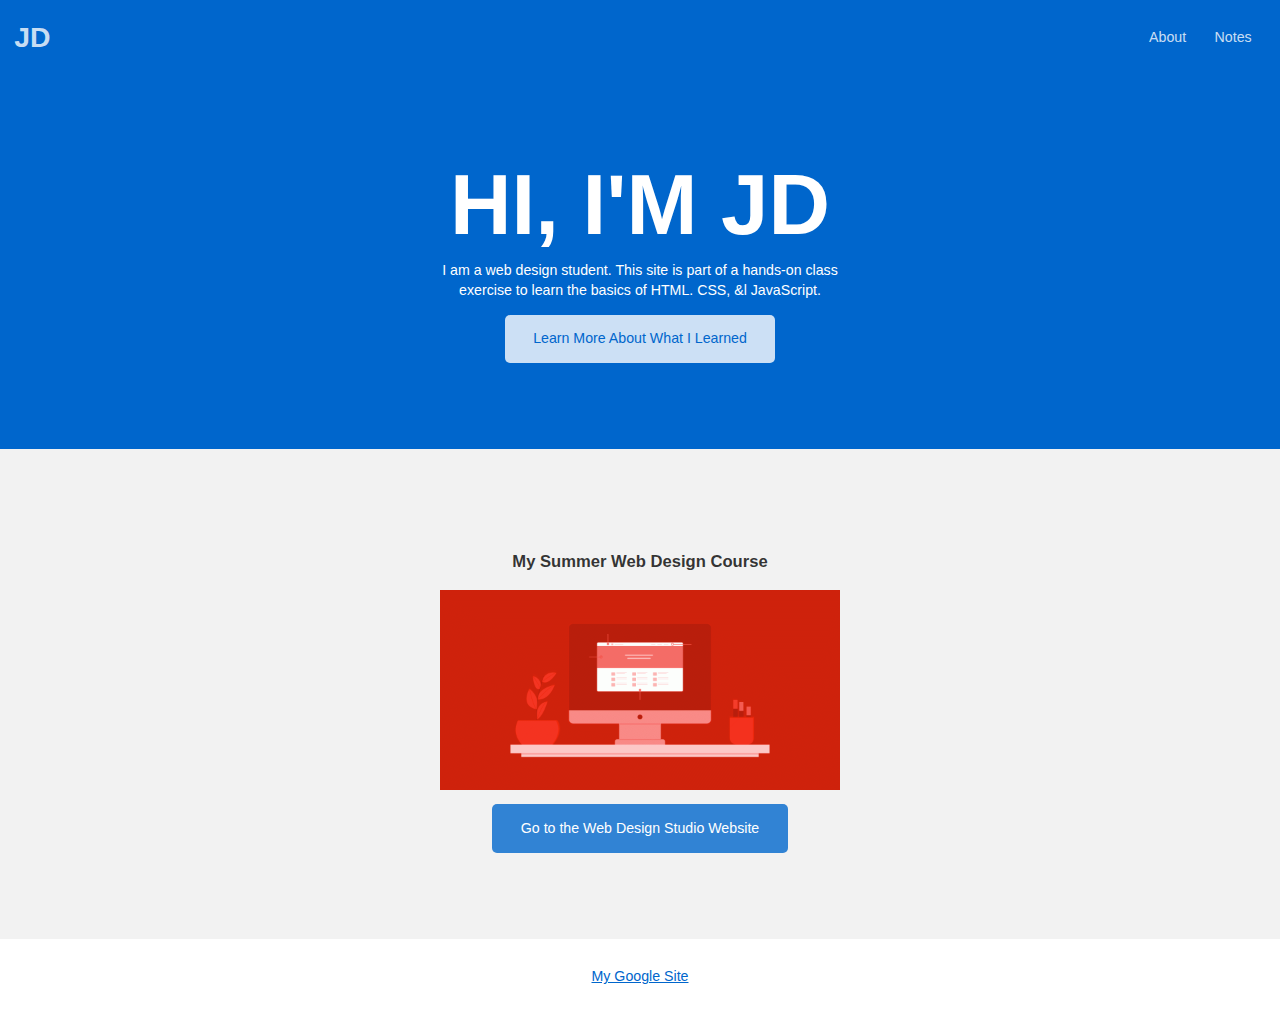
==== index.html @ b34fc619 "added files" ====
<!doctype html>
<html lang="en">

<head>
    <meta charset="utf-8" />
    <title>John Doe</title>
    <meta name="description"
        content="This is an example student website for John Doe, a fictional web design student." />
    <meta name="viewport" content="width=device-width, initial-scale=1" />
    <meta http-equiv="X-UA-Compatible" content="ie=edge" />
    <link href="css/style.css" rel="stylesheet" type="text/css" />
</head>

<body>
    <header>
        <div class="site-id">
            <h1><a href="index.html">JD</a></h1>
        </div>
        <nav class="site-nav">
            <ul>
                <li><a href="about.html">About</a></li>
                <li><a href="notes.html">Notes</a></li>
            </ul>
        </nav>
    </header>
    <main>
        <section class="hero">
            <h2>Hi, I'm JD</h2>
            <p>I am a web design student. This site is part of a hands-on class exercise to learn the basics of HTML. CSS, &ampl JavaScript.</p>
            <a href="about.html" class="button dark">Learn More About What I Learned</a>
        </section>
        <section class="courses">
            <h3>My Summer Web Design Course</h3>
            <ul>
                <li><a href="https://creativemedia.space/web-design-studio/"><img src="images/webdesignstudio-4x2-featured.gif" alt="Web Design Studio class illustrated thumb image of a website displayed on a computer monitor on a desk."></a>
                    <a href="https://creativemedia.space/web-design-studio/" class="button">Go to the Web Design Studio Website</a>
                </li>
            </ul>
        </section>
    </main>

    <footer>
        <nav class="social-nav">
            <ul>
                <li><a href="https://sites.google.com/view/jddesigns/home">My Google Site</a></li>
            </ul>
        </nav>
    </footer>
</body>

</html>
---- css/style.css ----
/* GLOBAL RESET */
* { box-sizing: border-box; }
body { margin: 0; }

/* GLOBAL COLORS */
body { color: rgba(0, 0, 0, 0.8); }
a { color: rgba(0, 102, 204, 1); }
a:hover { color: rgba(0, 51, 153, 1); }

/* GLOBAL TYPOGRAPHY */
body {
  font-family: Helvetica, Arial, sans-serif;
  font-size: 88.75%; /* 14px */
  line-height: 1.4;
}

/* RESPONSIVE IMAGES */
img {
    max-width: 100%;
    height: auto;
}

/* BUTTONS */
.button {
    display: inline-block;
    padding: 1em 2em;
    text-decoration: none;
    background-color: rgba(0, 102, 204, .8);
    color: white;
    border-radius: 5px;
}
.button:hover {
    background-color: rgba(0, 102, 204, 1);
    color: white;
}
.button.dark {
    color: rgba(0, 102, 204, 1);
    background-color: rgba(255, 255, 255,.8);
}
.button.dark:hover {
    background-color: rgba(255, 255, 255,1);
}

/* SITE STRUCTURE */

header {
    background-color: rgba(0, 102, 204, 1);
    color: rgba(0, 0, 0, 0.8); 
    padding: 1em;
    display: grid;
    grid-template-columns: 1fr 1fr;
    align-items: center;
}

header a {
    color: rgba(255, 255, 255, 0.8);
    text-decoration: none;
}

header a:hover {
    color: rgba(255, 255, 255, 1);
}


/* SITE ID */
.site-id h1 {
    margin: 0;
}

/* SITE NAV */
.site-nav ul {
    display: flex;
    justify-content: flex-end;
    margin: 0;
    padding: 0;
    list-style: none;
}

.site-nav  a {
    display: block;
    padding: 1em;
}

/* MAIN */
main {
    background: rgba(0,0,0,.05);
}

/* HERO SECTION */
.hero {
    background-color: rgba(0, 102, 204, 1);
    text-align: center;
    color: white;
    padding: 6em 1em;
}

.hero h2 {
    font-size: 6em;
    line-height: 1;
    text-transform: uppercase;
    margin: 0 auto;
}

.hero p {
    max-width: 30em;
    margin: 1em auto;
}

/* COURSES SECTION */
.courses {
    padding: 6em 1em;
    display: grid;
    justify-content: center;
    text-align: center;
}

.courses ul {
    max-width: 400px;
    margin: 0 auto;
    padding: 0;
    list-style: none;
}

.courses img{
    display: block;
    margin-bottom: 1em;
}

/* FOOTER */
footer {
    border-top: 1px solid rgba(0,0,0,.05);
    padding: 1em;
}

/* SOCIAL NAV */
.social-nav ul {
    margin: 0;
    padding: 0;
    display: flex;
    justify-content: center;
    list-style: none;
}

.social-nav  a {
    display: block;
    padding: 1em;
}

/* LAYOUT */
.container {
    max-width: 1000px;
    margin: 0 auto;
}

section {
    padding: 3em 1em;
}

/* SIDEBAR/ASIDE */
aside {
    padding: 2em 0;
  }
  
@media (min-width: 768px) {
    .two-col-sidebar {
        display: grid;
        grid-template-columns: 20em auto;
    }
    .two-col-sidebar aside {
        border-right: 1px solid rgba(0, 0, 0, 0.1);
        margin: 0 3em 2em 0;
        padding: .3em 2em 0 0;
    }
}

/* SUB PAGES */
.page-sub .hero {
    background-color:rgba(0, 0, 0, 0.1);
    color: rgba(0, 0, 0, 0.8);
}

/* COURSE PAGES WITH MULTIPLE PROJECT LISTS */
.coursework {
    padding: 3em 1em;
    display: flex;
    justify-content: center;
    flex-wrap: wrap;
}

.coursework-subsection {
    margin: 2em;
}

/* CODE BLOCKS */

pre code {
    width: 100%;
    display: block;
    border: 1px solid #ddd;
    background-color: #fff;
    padding: 1em 3em;
    margin-bottom: 1em;
    line-height: 1.5;
  }

.markup-box {
    border: 1px solid #ddd;
    border-radius: 5px;
    background-color: #fff;
    padding: 1em 3em;
    margin-bottom: 1em;
}

/* DEFINITION LISTS */
dt {
    font-weight: bold;
    margin-top: 1em;
}
dd {
    margin: 0;
}

/* FOR DEV PURPOSES */
/* body * {
    background-color: rgba(0,0,0,.05) !important;
    border: 1px solid rgba(0,0,0,.1) !important;
    color: rgba(0,0,0,.5) !important;
} */
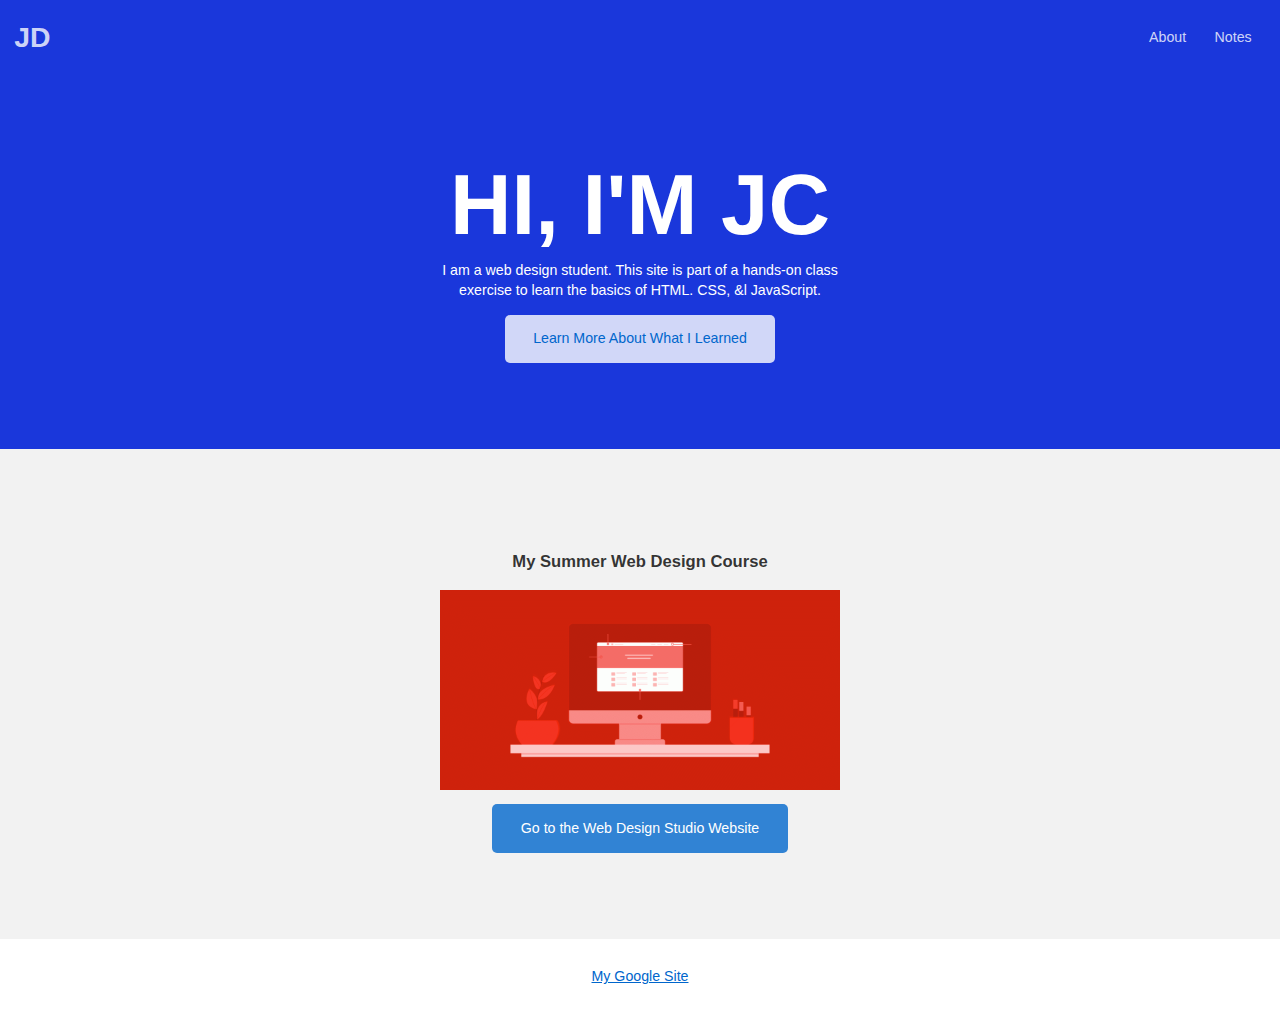
==== commit 2c3e8686: "changed some stuff" ====
--- a/index.html
+++ b/index.html
@@ -3,7 +3,7 @@
 
 <head>
     <meta charset="utf-8" />
-    <title>John Doe</title>
+    <title>Justin</title>
     <meta name="description"
         content="This is an example student website for John Doe, a fictional web design student." />
     <meta name="viewport" content="width=device-width, initial-scale=1" />
@@ -25,7 +25,7 @@
     </header>
     <main>
         <section class="hero">
-            <h2>Hi, I'm JD</h2>
+            <h2>Hi, I'm JC</h2>
             <p>I am a web design student. This site is part of a hands-on class exercise to learn the basics of HTML. CSS, &ampl JavaScript.</p>
             <a href="about.html" class="button dark">Learn More About What I Learned</a>
         </section>
--- a/css/style.css
+++ b/css/style.css
@@ -44,7 +44,7 @@
 /* SITE STRUCTURE */
 
 header {
-    background-color: rgba(0, 102, 204, 1);
+    background-color: rgb(26, 55, 219);
     color: rgba(0, 0, 0, 0.8); 
     padding: 1em;
     display: grid;
@@ -88,7 +88,7 @@
 
 /* HERO SECTION */
 .hero {
-    background-color: rgba(0, 102, 204, 1);
+    background-color: rgb(26, 55, 219);
     text-align: center;
     color: white;
     padding: 6em 1em;
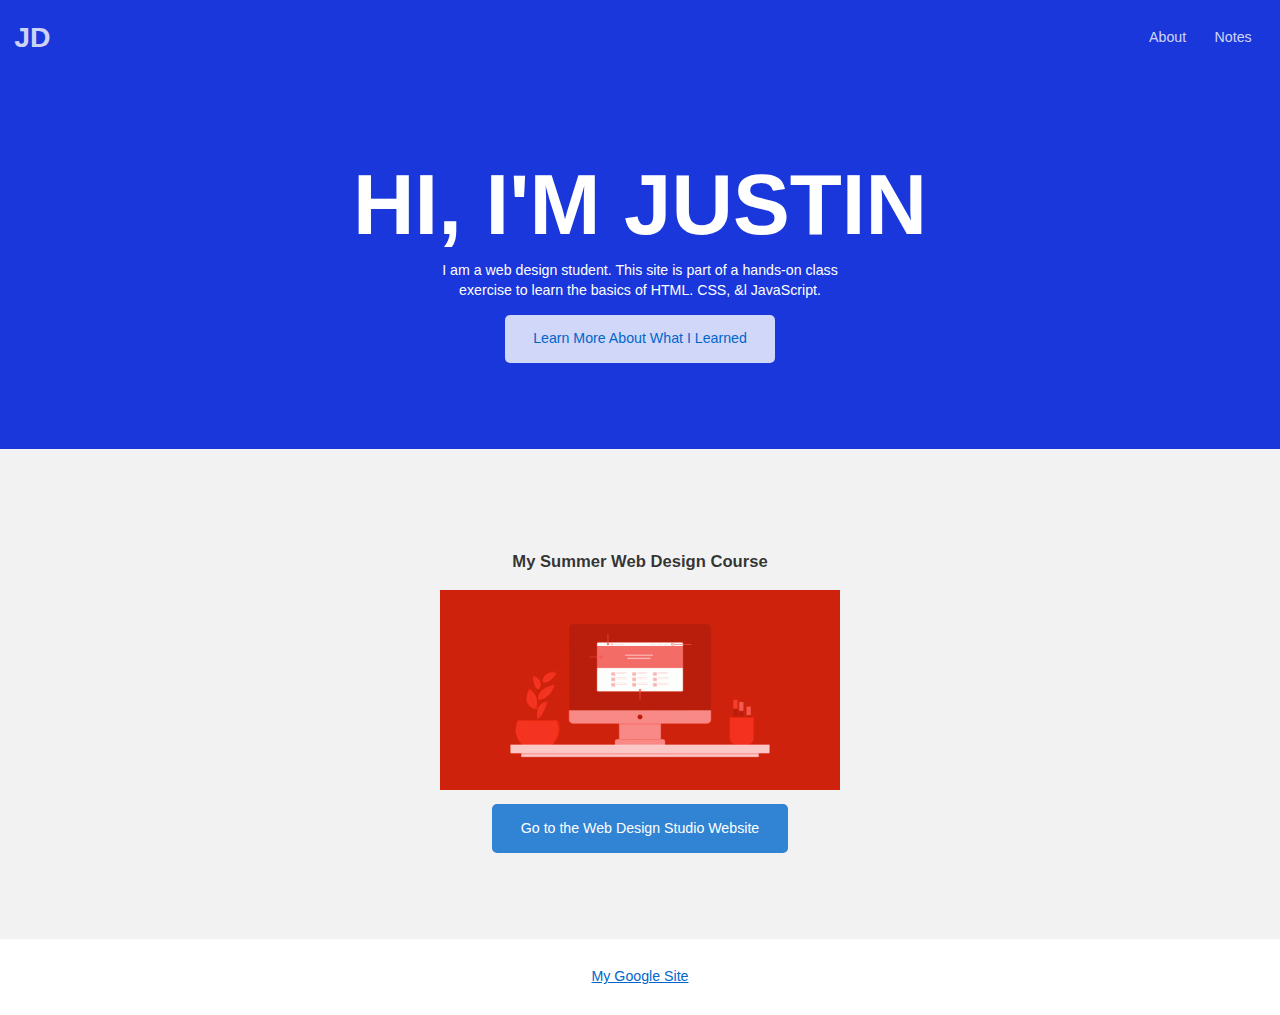
==== commit 0f2aa816: "changed more things" ====
--- a/index.html
+++ b/index.html
@@ -25,7 +25,7 @@
     </header>
     <main>
         <section class="hero">
-            <h2>Hi, I'm JC</h2>
+            <h2>Hi, I'm Justin</h2>
             <p>I am a web design student. This site is part of a hands-on class exercise to learn the basics of HTML. CSS, &ampl JavaScript.</p>
             <a href="about.html" class="button dark">Learn More About What I Learned</a>
         </section>
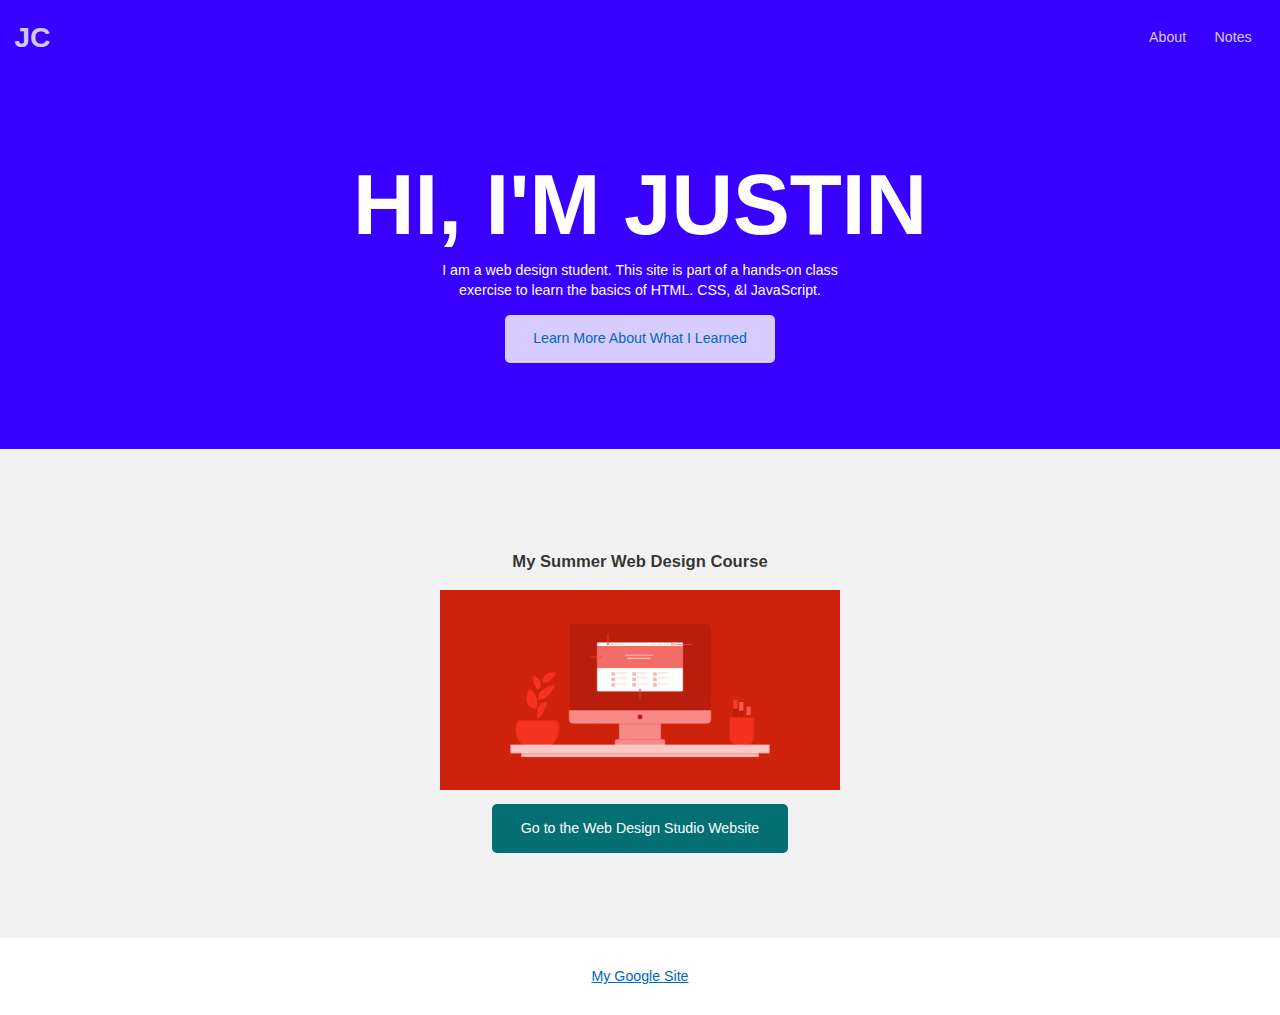
==== commit 81e7c200: "Changed colors" ====
--- a/index.html
+++ b/index.html
@@ -5,7 +5,7 @@
     <meta charset="utf-8" />
     <title>Justin</title>
     <meta name="description"
-        content="This is an example student website for John Doe, a fictional web design student." />
+        content="This is an example student website for Justin, a fictional web design student." />
     <meta name="viewport" content="width=device-width, initial-scale=1" />
     <meta http-equiv="X-UA-Compatible" content="ie=edge" />
     <link href="css/style.css" rel="stylesheet" type="text/css" />
@@ -14,7 +14,7 @@
 <body>
     <header>
         <div class="site-id">
-            <h1><a href="index.html">JD</a></h1>
+            <h1><a href="index.html">JC</a></h1>
         </div>
         <nav class="site-nav">
             <ul>
--- a/css/style.css
+++ b/css/style.css
@@ -25,26 +25,26 @@
     display: inline-block;
     padding: 1em 2em;
     text-decoration: none;
-    background-color: rgba(0, 102, 204, .8);
+    background-color: rgb(5, 112, 116);
     color: white;
     border-radius: 5px;
 }
 .button:hover {
-    background-color: rgba(0, 102, 204, 1);
+    background-color: rgba(5, 112, 116);
     color: white;
 }
 .button.dark {
     color: rgba(0, 102, 204, 1);
-    background-color: rgba(255, 255, 255,.8);
+    background-color: rgba(255, 255, 255, 0.8);
 }
 .button.dark:hover {
-    background-color: rgba(255, 255, 255,1);
+    background-color: rgb(255, 255, 255);
 }
 
 /* SITE STRUCTURE */
 
 header {
-    background-color: rgb(26, 55, 219);
+    background-color: rgb(55, 0, 255);
     color: rgba(0, 0, 0, 0.8); 
     padding: 1em;
     display: grid;
@@ -88,7 +88,7 @@
 
 /* HERO SECTION */
 .hero {
-    background-color: rgb(26, 55, 219);
+    background-color: rgb(55, 0, 255);
     text-align: center;
     color: white;
     padding: 6em 1em;
@@ -128,7 +128,7 @@
 
 /* FOOTER */
 footer {
-    border-top: 1px solid rgba(0,0,0,.05);
+    border-top: 1px solid rgba(0, 0, 0, 0);
     padding: 1em;
 }
 
